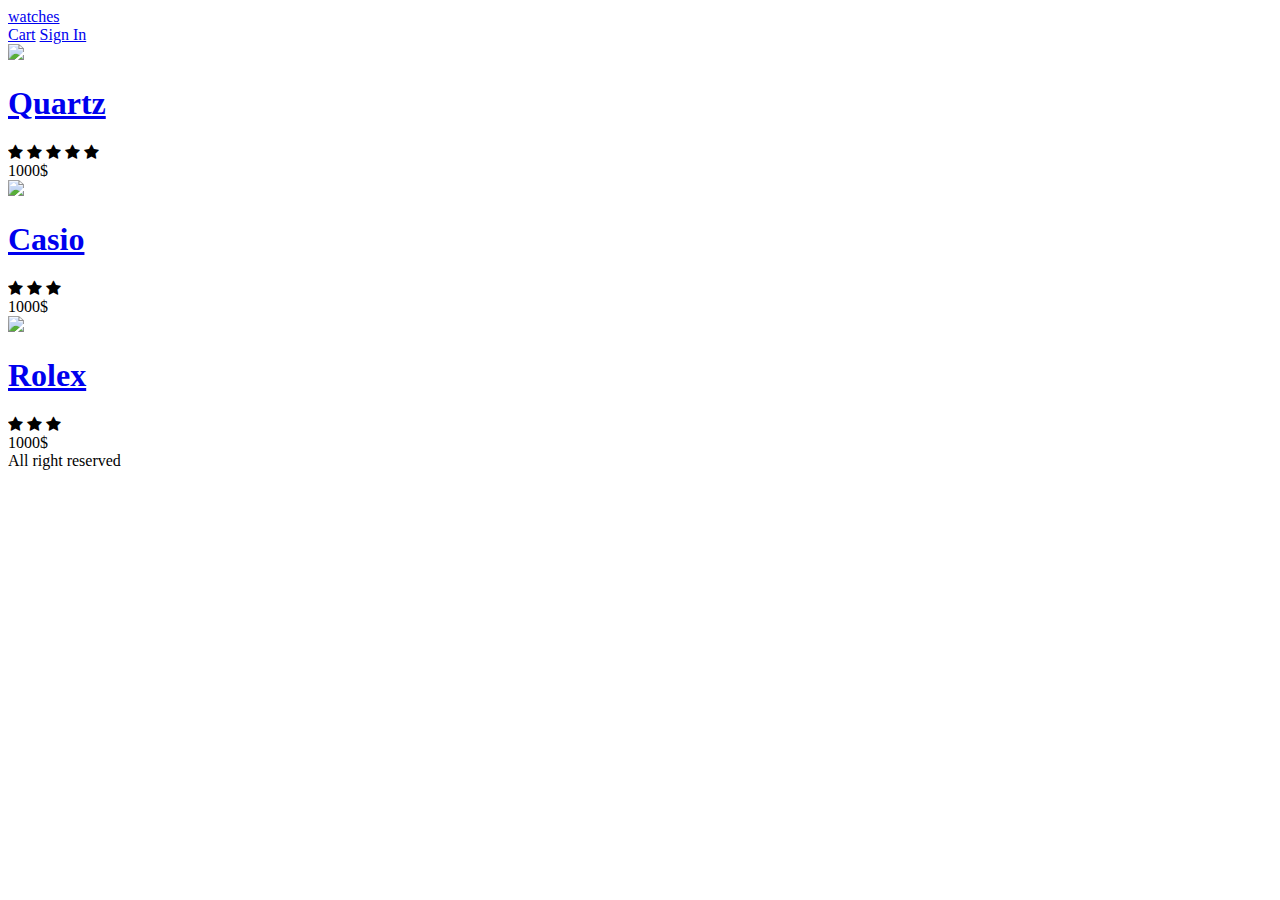
==== index.html @ 71c6fa81 "Add files via upload" ====
<!DOCTYPE html>
<html>
  <head>
    <link rel="stylesheet" href="style.css" />
    <title>Watches</title>

       <link
      rel="stylesheet"
      href="https://cdnjs.cloudflare.com/ajax/libs/font-awesome/4.7.0/css/font-awesome.min.css"
    />
  </head>


  <body>
    <div class="grid-container">
      <header class="row">
        <div>
          <a class="brand" href="index.html">watches</a>
        </div>


        <div>
          <a href="cart.html">Cart</a>
          <a href="signin.html">Sign In</a>
        </div>
        
      </header>



      <main>
        <div> 
            <div class="row center">
              <div class="card">

                 <a href="product.html"> 
                 <img src="./images/p1.jpg">
                 </a> 

                 <div class = "card-body">

                  <a href="product.html">  <h1>Quartz </h1> </a> 


            

                

                 <div class="rating">

                  <span>  <i class= "fa fa-star " > </i> </span>
                  <span>  <i class= "fa fa-star " > </i> </span>
                  <span>  <i class= "fa fa-star " > </i> </span>
                   <span>  <i class= "fa fa-star " > </i> </span>
                  <span>  <i class= "fa fa-star " > </i> </span>


                 </div>
                 <div> 1000$</div>


        </div>
        </div>


 <div class="card">

                 <a href="product.html"> 
                 <img src="./images/p2.jpg">
                 </a> 

                 <div class = "card-body">

                  <a href="product.html">  <h1>Casio </h1> </a> 


            

                

                 <div class="rating">

                  <span>  <i class= "fa fa-star " > </i> </span>
                  <span>  <i class= "fa fa-star " > </i> </span>
                  <span>  <i class= "fa fa-star " > </i> </span>


                 </div>
                 <div> 1000$</div>


        </div>
        </div>

         <div class="card">

                 <a href="product.html"> 
                 <img src="./images/p3.jpg">
                 </a> 

                 <div class = "card-body">

                  <a href="product.html">  <h1>Rolex </h1> </a> 


            

                

                 <div class="rating">

                  <span>  <i class= "fa fa-star " > </i> </span>
                  <span>  <i class= "fa fa-star " > </i> </span>
                  <span>  <i class= "fa fa-star " > </i> </span>


                 </div>
                 <div> 1000$</div>


        </div>
        </div>






        </div>
        
  
      </main>



      <footer class="row center">All right reserved</footer>
    </div>
  </body>




</html>
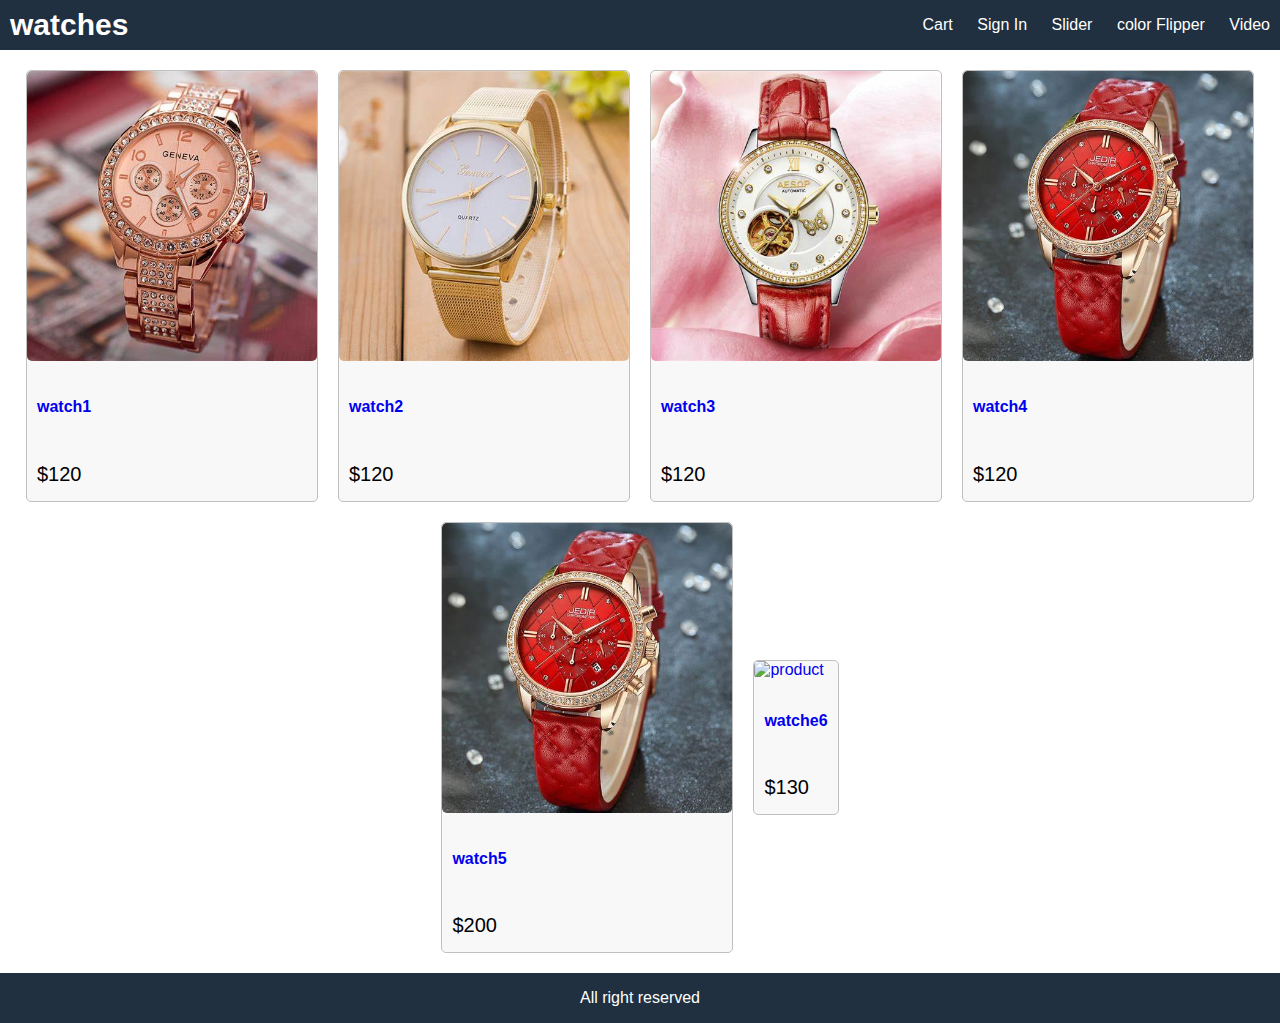
==== commit 4b9289a1: "Add files via upload" ====
--- a/index.html
+++ b/index.html
@@ -3,12 +3,9 @@
   <head>
     <link rel="stylesheet" href="style.css" />
     <title>Watches</title>
+  </head>
 
-       <link
-      rel="stylesheet"
-      href="https://cdnjs.cloudflare.com/ajax/libs/font-awesome/4.7.0/css/font-awesome.min.css"
-    />
-  </head>
+
 
 
   <body>
@@ -22,6 +19,9 @@
         <div>
           <a href="cart.html">Cart</a>
           <a href="signin.html">Sign In</a>
+          <a href="slider.html">Slider</a>
+          <a href="colorflipper.html">color Flipper</a>
+          <a href="video.html">Video</a>
         </div>
         
       </header>
@@ -29,110 +29,125 @@
 
 
       <main>
-        <div> 
-            <div class="row center">
-              <div class="card">
-
-                 <a href="product.html"> 
-                 <img src="./images/p1.jpg">
-                 </a> 
-
-                 <div class = "card-body">
-
-                  <a href="product.html">  <h1>Quartz </h1> </a> 
-
-
-            
-
-                
-
-                 <div class="rating">
-
-                  <span>  <i class= "fa fa-star " > </i> </span>
-                  <span>  <i class= "fa fa-star " > </i> </span>
-                  <span>  <i class= "fa fa-star " > </i> </span>
-                   <span>  <i class= "fa fa-star " > </i> </span>
-                  <span>  <i class= "fa fa-star " > </i> </span>
-
-
-                 </div>
-                 <div> 1000$</div>
-
-
+      <div>
+          <div class="row center">
+            <div class="card">
+              <a href="product.html">
+                <!-- image size: 680px by 830px -->
+                <img class="medium" src="p1.jpg" alt="product" />
+              </a>
+              <div class="card-body">
+                <a href="product.html">
+                  <h2>watch1</h2>
+                </a>
+                <div class="rating">
+                  <span> <i class="fa fa-star"></i> </span>
+                  <span> <i class="fa fa-star"></i> </span>
+                  <span> <i class="fa fa-star"></i> </span>
+                  <span> <i class="fa fa-star"></i> </span>
+                  <span> <i class="fa fa-star"></i> </span>
+                </div>
+                <div class="price">$120</div>
+              </div>
+            </div>
+            <div class="card">
+              <a href="product.html">
+                <!-- image size: 680px by 830px -->
+                <img class="medium" src="p2.jpg" alt="product" />
+              </a>
+              <div class="card-body">
+                <a href="product.html">
+                  <h2>watch2</h2>
+                </a>
+                <div class="rating">
+                  <span> <i class="fa fa-star"></i> </span>
+                  <span> <i class="fa fa-star"></i> </span>
+                  <span> <i class="fa fa-star"></i> </span>
+                  <span> <i class="fa fa-star"></i> </span>
+                  <span> <i class="fa fa-star"></i> </span>
+                </div>
+                <div class="price">$120</div>
+              </div>
+            </div>
+            <div class="card">
+              <a href="product.html">
+                <!-- image size: 680px by 830px -->
+                <img class="medium" src="p3.jpg" alt="product" />
+              </a>
+              <div class="card-body">
+                <a href="product.html">
+                  <h2>watch3</h2>
+                </a>
+                <div class="rating">
+                  <span> <i class="fa fa-star"></i> </span>
+                  <span> <i class="fa fa-star"></i> </span>
+                  <span> <i class="fa fa-star"></i> </span>
+                  <span> <i class="fa fa-star"></i> </span>
+                  <span> <i class="fa fa-star"></i> </span>
+                </div>
+                <div class="price">$120</div>
+              </div>
+            </div>
+            <div class="card">
+              <a href="product.html">
+                <!-- image size: 680px by 830px -->
+                <img class="medium" src="p4.jpg" alt="product" />
+              </a>
+              <div class="card-body">
+                <a href="product.html">
+                  <h2>watch4</h2>
+                </a>
+                <div class="rating">
+                  <span> <i class="fa fa-star"></i> </span>
+                  <span> <i class="fa fa-star"></i> </span>
+                  <span> <i class="fa fa-star"></i> </span>
+                  <span> <i class="fa fa-star"></i> </span>
+                  <span> <i class="fa fa-star"></i> </span>
+                </div>
+                <div class="price">$120</div>
+              </div>
+            </div>
+            <div class="card">
+              <a href="product.html">
+                <!-- image size: 680px by 830px -->
+                <img class="medium" src="p4.jpg" alt="product" />
+              </a>
+              <div class="card-body">
+                <a href="product.html">
+                  <h2>watch5</h2>
+                </a>
+                <div class="rating">
+                  <span> <i class="fa fa-star"></i> </span>
+                  <span> <i class="fa fa-star"></i> </span>
+                  <span> <i class="fa fa-star"></i> </span>
+                  <span> <i class="fa fa-star"></i> </span>
+                  <span> <i class="fa fa-star"></i> </span>
+                </div>
+                <div class="price">$200</div>
+              </div>
+            </div>
+            <div class="card">
+              <a href="product.html">
+                <!-- image size: 680px by 830px -->
+                <img class="medium" src="p5.png" alt="product" />
+              </a>
+              <div class="card-body">
+                <a href="product.html">
+                  <h2>watche6</h2>
+                </a>
+                <div class="rating">
+                  <span> <i class="fa fa-star"></i> </span>
+                  <span> <i class="fa fa-star"></i> </span>
+                  <span> <i class="fa fa-star"></i> </span>
+                  <span> <i class="fa fa-star"></i> </span>
+                  <span> <i class="fa fa-star-half-o"></i> </span>
+                </div>
+                <div class="price">$130</div>
+              </div>
+            </div>
+          </div>
         </div>
-        </div>
-
-
- <div class="card">
-
-                 <a href="product.html"> 
-                 <img src="./images/p2.jpg">
-                 </a> 
-
-                 <div class = "card-body">
-
-                  <a href="product.html">  <h1>Casio </h1> </a> 
-
-
-            
-
-                
-
-                 <div class="rating">
-
-                  <span>  <i class= "fa fa-star " > </i> </span>
-                  <span>  <i class= "fa fa-star " > </i> </span>
-                  <span>  <i class= "fa fa-star " > </i> </span>
-
-
-                 </div>
-                 <div> 1000$</div>
-
-
-        </div>
-        </div>
-
-         <div class="card">
-
-                 <a href="product.html"> 
-                 <img src="./images/p3.jpg">
-                 </a> 
-
-                 <div class = "card-body">
-
-                  <a href="product.html">  <h1>Rolex </h1> </a> 
-
-
-            
-
-                
-
-                 <div class="rating">
-
-                  <span>  <i class= "fa fa-star " > </i> </span>
-                  <span>  <i class= "fa fa-star " > </i> </span>
-                  <span>  <i class= "fa fa-star " > </i> </span>
-
-
-                 </div>
-                 <div> 1000$</div>
-
-
-        </div>
-        </div>
-
-
-
-
-
-
-        </div>
-        
-  
       </main>
-
-
-
       <footer class="row center">All right reserved</footer>
     </div>
   </body>
--- a/style.css
+++ b/style.css
@@ -0,0 +1,110 @@
+html {
+  font-size: 62.5%; /* 16px x 62.5 = 10px = 1rem */
+  box-sizing: border-box;
+}
+body {
+  margin: 0;
+  height: 100vh;
+  font-size: 1.6rem;
+  font-family: Helvetica, Arial, sans-serif;
+}
+/* Layout */
+.grid-container {
+  display: grid;
+  grid-template-areas:
+    'header'
+    'main'
+    'footer';
+  grid-template-columns: 1fr;
+  grid-template-rows: 5rem 1fr 5rem;
+  height: 100%;
+}
+header {
+  grid-area: header;
+  background-color: #203040;
+}
+main {
+  grid-area: main;
+  padding: 1rem;
+}
+footer {
+  grid-area: footer;
+  background-color: #203040;
+  color: #ffffff;
+}
+
+
+a {
+  text-decoration: none;
+}
+a:hover {
+  color: #ff8000;
+}
+/* Header */
+header a {
+  color: #ffffff;
+  padding: 1rem;
+}
+a.brand {
+  color: #ffffff;
+  font-size: 3rem;
+  font-weight: bold;
+}
+.row {
+  display: flex;
+  flex-wrap: wrap;
+  justify-content: space-between;
+  align-items: center;
+}
+.row.center {
+  justify-content: center;
+}
+
+
+
+
+
+
+
+/* Image */
+img {
+  border-radius: 0.5rem;
+}
+img.medium {
+  max-width: 29rem;
+  width: 100%;
+}
+
+/* Card */
+.card {
+  border: 0.1rem #c0c0c0 solid;
+  background-color: #f8f8f8;
+  border-radius: 0.5rem;
+  margin: 1rem;
+}
+.card-body {
+  padding: 1rem;
+}
+.card-body > * {
+  margin-bottom: 0.5rem;
+}
+.price {
+  font-size: 2rem;
+}
+/* Rating */
+.rating span {
+  color: #f0c040;
+  margin: 0.1rem;
+}
+
+
+
+/* Common */
+h1 {
+  font-size: 1.8rem;
+  padding: 1rem 0;
+}
+h2 {
+  font-size: 1.6rem;
+  padding: 1rem 0;
+}